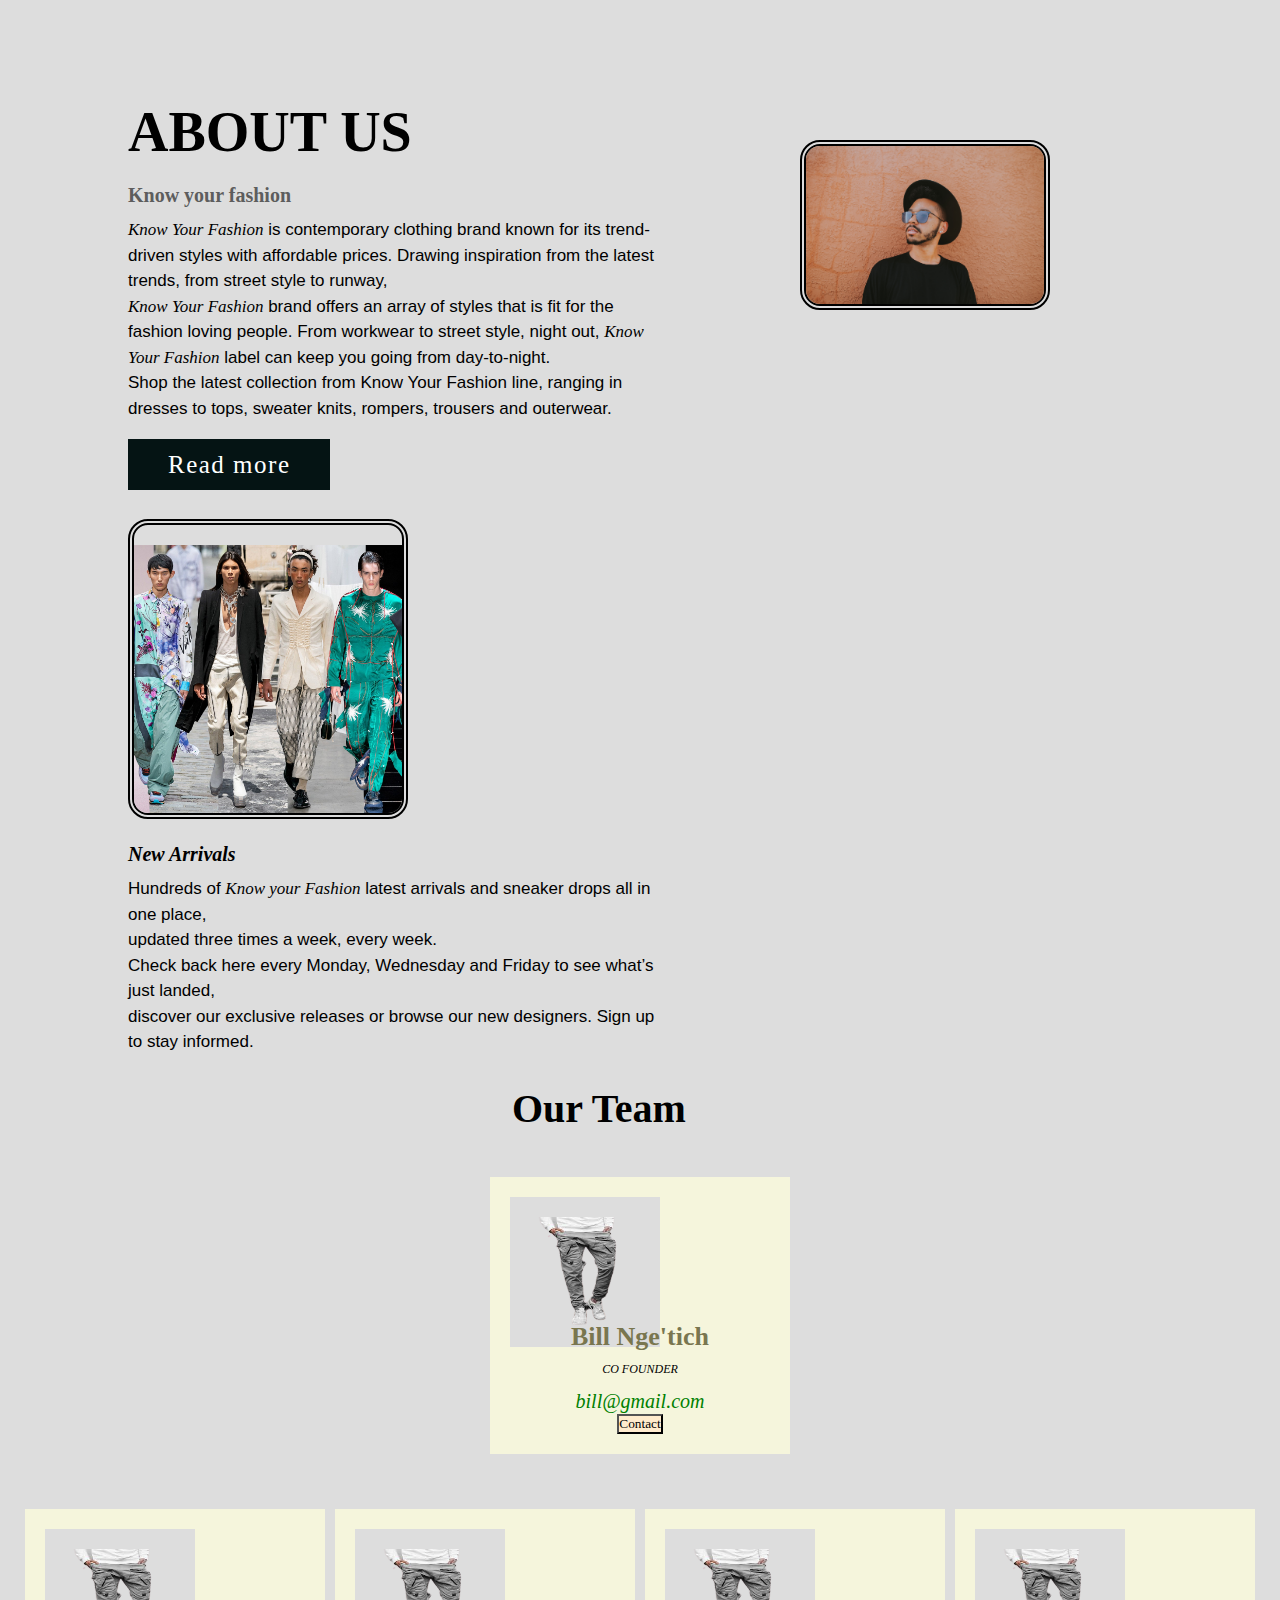
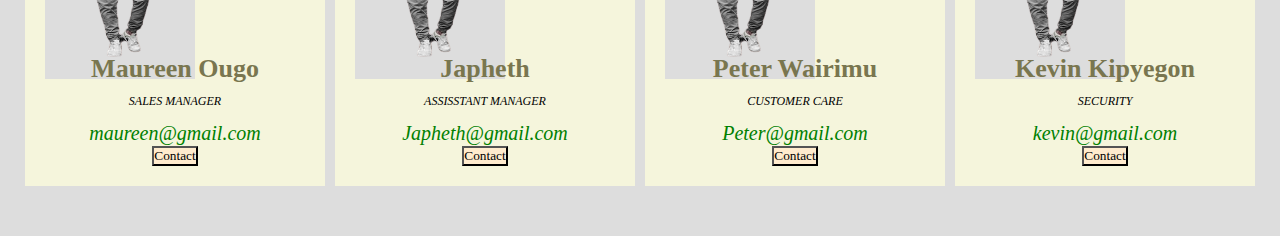
==== index.html @ dfaa852a "added files" ====
<!DOCTYPE html>
<html>
    <head>
        <title>About Us section</title>
        <meta charset="utf-8">
        <meta name="viewport" content="width=device-width,initial-scale=1.0">
        <link rel="stylesheet" href="index.css">
        <div class="section">
            <div class="container">
                <div class="content-section">
                   <div class="title">
                       <h1>About Us</h1>
                   </div> 
                   <div class="content">
                    
                       <h3>Know your fashion</h3>
                       <p><em>Know Your Fashion</em> is contemporary clothing brand known for its trend-driven styles with affordable prices. Drawing inspiration from the latest trends, from street style to runway,<br> <em>Know Your Fashion</em> brand offers an array of styles that is fit for the fashion loving people. From workwear to street style, night out, <em>Know Your Fashion</em> label can keep you going from day-to-night.<br> Shop the latest collection from Know Your Fashion line, ranging in dresses to tops, sweater knits, rompers, trousers and outerwear.</p>
                       <div class="button">
                           <a href="">Read more</a>
                       </div>

                   </div>
                   <div class="another">
                    <img src="Know-Your-Fashion/Assets/creative.jpg" height="300px">
                     
                    <h4>New Arrivals</h4>
                    <p>Hundreds of <em>Know your Fashion</em> latest arrivals and sneaker drops all in one place,<br> updated three times a week, every week. <br>Check back here every Monday, Wednesday and Friday to see what’s just landed,<br> discover our exclusive releases or browse our new designers. Sign up to stay informed.</p>
                    
                   </div>
                   <div class="social">
                   <a href=""><i class="fab fa-facebook-f"></i></a>
                   <a href=""><i class="fab fa-twitter-f"></i></a>
                   <a href=""><i class="fab fa-instagram,-f"></i></a>
                   </div>

                </div> 
                <div class="image-section">
                    <img src="Documents/Know your fashion project/ivana-cajina-_7LbC5J-jw4-unsplash.jpg">
                </div>
             </div>
        </div>
    </head>
    <body>
        <div class="wrapper">
            <h2>Our Team</h2>
            </div>
            <div class="team">
                <div class="team_member">
                    <div class="team_img">
                        <img src="Documents/Know your fashion project/trousers-removebg-preview.png"></div>
                    <h3>Bill Nge'tich</h3>
                    <p class="role">Co Founder</p>
                    <p>bill@gmail.com</p>
        <p><button class="button">Contact</button></p>
                    </div>
                    <div class="team">
                    <div class="team_member">
                        <div class="team_img">
                            <img src="Documents/Know your fashion project/trousers-removebg-preview.png">
                        </div>
                        <h3>Maureen Ougo</h3>
                        <p class="role">Sales Manager</p>
                        <p>maureen@gmail.com</p>
        <p><button class="button">Contact</button></p>
                    
                        </div>
                        <div class="team">
                        <div class="team_member">
                            <div class="team_img">
                                <img src="Documents/Know your fashion project/trousers-removebg-preview.png">
                            </div>
                            <h3>Japheth</h3>
                            <p class="role">Assisstant Manager</p>
                            <p>Japheth@gmail.com</p>
        <p><button class="button">Contact</button></p>
                    </div>        
                    <div class="team">
                        <div class="team_member">
                            <div class="team_img">
                                <img src="Documents/Know your fashion project/trousers-removebg-preview.png">
                            </div>
                            <h3>Peter Wairimu</h3>
                            <p class="role">Customer care</p>
                            <p>Peter@gmail.com</p>
        <p><button class="button">Contact</button></p>
                            </div>
                            <div class="team">
                                <div class="team_member">
                                    <div class="team_img">
                                        <img src="Documents/Know your fashion project/trousers-removebg-preview.png">
                                    </div>
                                    <h3>Kevin Kipyegon</h3>
                                    <p class="role">Security</p>
                                    <p>kevin@gmail.com</p>
        <p><button class="button">Contact</button></p>
                            </div>        


                </div>

            </div>

        </div>


        
    </body>
</html>
---- index.css ----
*{margin: 0px; 
    padding: 0px;
    box-sizing: border-box;
    font-family: 'poppins'; 
    
   }
   .section{
       width: 100%;
       min-height: 100vh;
       background-color: #ddd;


   }
   .container{
       width: 80%;
       display: block;
       margin: auto;
       padding-top: 100px;
   }
   .content-section{
       float: left;
       width: 55%;
       
   }
   .image-section{
       float: right;
       width: 40%;
       margin-left: 100px;
   }
   .image-section img{
       width: 80%;
       height: auto;
       border-radius: 20px;
       border: 6px double black;
       
       

   }
   /* .home{
    float: none;
    width: 40%
    
   }
   .home img{
    width: 100%;
    height: auto; */

   .content-section .title{
       text-transform: uppercase;
       font-size: 28px;
   

   }
   .content-section .content h3{
       margin-top:20px;
       color: #5d5d5d;
       font-size: 20px;
   }
   .content-section .content p{
       margin-top: 10px;
       font-family: sans-serif;
       font-size: 17px;
       line-height: 1.5;



   }
   .content-section .content .button {
       margin-top: 30px;

   }
.content-section .content .button a{
    background-color: rgb(5, 20, 20);
    padding: 12px 40px;
    text-decoration: none;
    color: #fff; 
    font-size: 25px;
    letter-spacing: 1.5px;
}
.content-section .content .button a:hover{
    background-color: #a55555;
    color: #fff; 
}

.form img{
    width: 20%;
    height: 20%;
    float: left;
    border-radius: 8px;
    border: 1px solid #ddd;
    display: block;
    margin-left: 10%;
    margin-right: 20%;
    border: 6px double black;


}


.image{
    width: 10px;
    height: 10px;
    float: left;
    border-radius: 8px;
    border: 1px solid #ddd; 
    display: block;    
    margin-right: 20%;

}
.form{
    text-align: left;
       
       
}
body{
   background-color: #ddd;
}
.wrapper h2{
    font-family: 'Allura',cursive;
    font-size: 40px;
    margin-bottom: 40px;
    text-align: left;
    
}
.team{
    text-align: center;
    width: auto;
    justify-content: center;
    display: flex;
    flex-wrap: wrap;
    background-color: #ddd;
}

.team .team_member{
    background-color: beige;

    margin: 5px;
    margin-bottom: 50px;
    width: 300px;
    padding: 20px;
    line-height: 20px;
    position: relative;
}
.team .team_member h3{
    color: #79764f;
    font-size: 26px;
    margin-top: 30px;
 

}
.team .team_member p.role{
    color:black;
    font-size: 12px;
    text-transform: uppercase;
    margin: 12px 0;

}
.wrapper{
    margin-bottom: 10px;
    text-align:left;
    padding-left: 40%;

}

.team .team_member .team_img{
    width: 100px;
    height: 100px;
    background:transparent;
    border-radius: 20px;

} 
.team .team_member .team_img img{
    width: 150px;
    height: 150px;
    padding: 20px;
    top: 10%;
    background-color: #ddd;
    


}
.team .button{
 background:blanchedalmond; 
}
.team.button:hover{
background-color: cornsilk;

}
.button:hover{
    cursor: pointer;
    /* background-color: wheat; */
    color: black;
    font-size: 15px;
}
.another>img{
 padding-top: 20px; 
 /* width: 80%; */
/* height: auto; */
border-radius: 20px;
border: 6px double black;
margin-bottom: 20px;
margin-top: 40px;

}
.section{
    display: flex;
    padding-bottom: 30px;

}
.container{
    display: flex;
}
.image-section{
    padding: 40px;
}
.another h4{
    font-style: italic;
    font-size: 20px;
    font-weight: 20px;
}

.another p{
    margin-top: 10px;
       font-family: sans-serif;
       font-size: 17px;
       line-height: 1.5;

}
.team p{
    font-style: italic;
    font-size: 20px;
    font-weight: 20px;
    color:green;
}
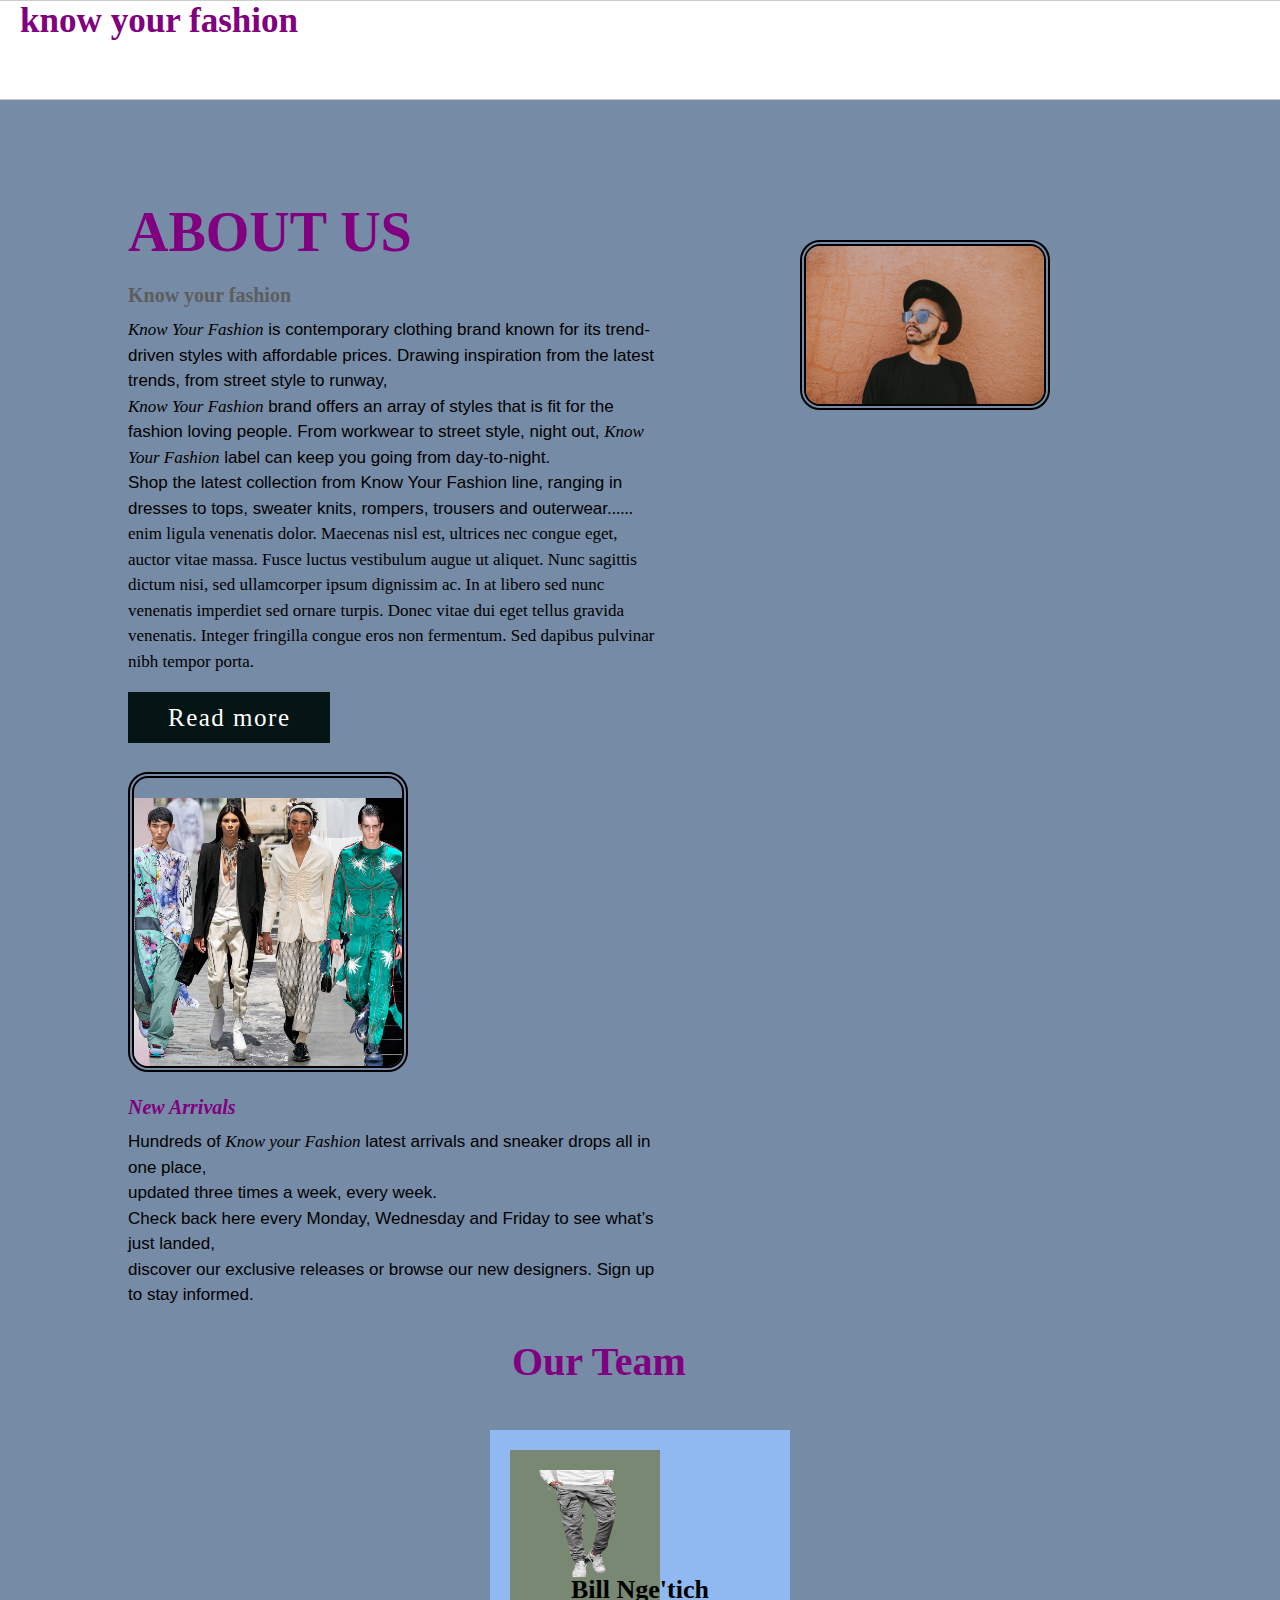
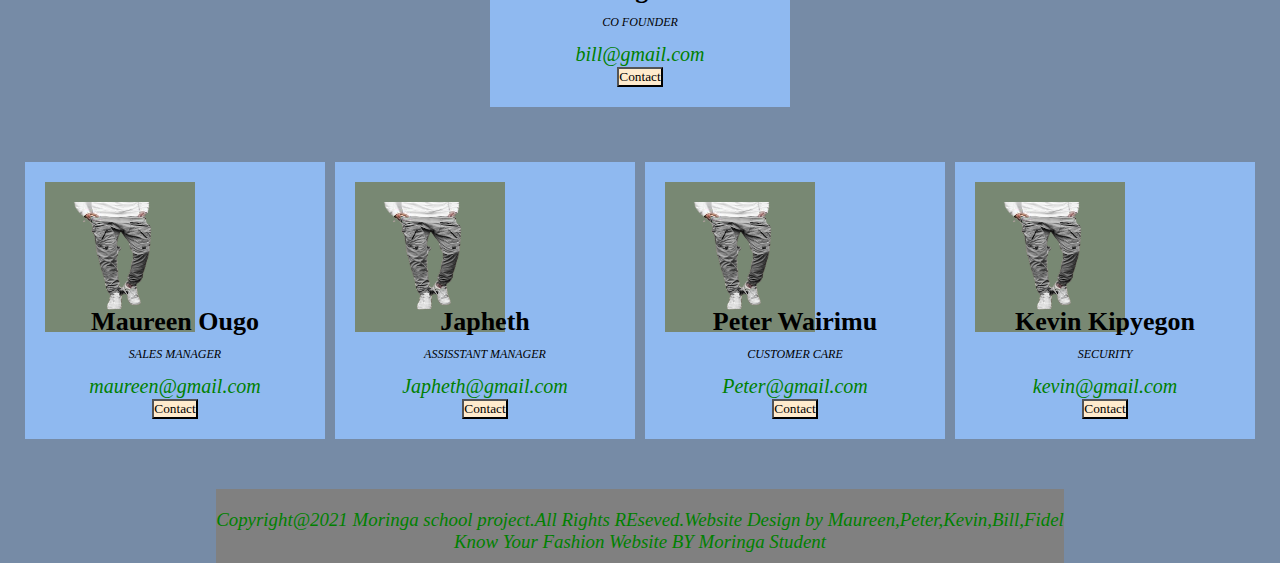
==== commit accd47b6: "added styles" ====
--- a/index.html
+++ b/index.html
@@ -5,6 +5,20 @@
         <meta charset="utf-8">
         <meta name="viewport" content="width=device-width,initial-scale=1.0">
         <link rel="stylesheet" href="index.css">
+        <link rel="stylesheet" href="https://pro.fontawesome.com/releases/v5.10.0/css/all.css" integrity="sha384-AYmEC3Yw5cVb3ZcuHtOA93w35dYTsvhLPVnYs9eStHfGJvOvKxVfELGroGkvsg+p" crossorigin="anonymous"/><link rel="preconnect" href="https://fonts.gstatic.com">
+        
+        <div class="nav">
+            <div class="logo">
+             <h3>know your fashion</h3>
+             </div>
+             <div class="icons">
+                 <ul>
+                     <li><a href="#"><i class="fa fa-home fa-3x" style="color:blueviolet"aria-hidden="true"></i></a></li>
+                     <li><a href="#"><i class="fa fa-phone fa-3x" aria-hidden="true" style="color: blueviolet"></i></a></li>
+                     <li><a href="#" ><i class="fa fa-sign-in fa-3x" aria-hidden="true" style="color: blueviolet"></i></a></li>
+                 </ul>
+             </div>
+         </div>
         <div class="section">
             <div class="container">
                 <div class="content-section">
@@ -14,9 +28,9 @@
                    <div class="content">
                     
                        <h3>Know your fashion</h3>
-                       <p><em>Know Your Fashion</em> is contemporary clothing brand known for its trend-driven styles with affordable prices. Drawing inspiration from the latest trends, from street style to runway,<br> <em>Know Your Fashion</em> brand offers an array of styles that is fit for the fashion loving people. From workwear to street style, night out, <em>Know Your Fashion</em> label can keep you going from day-to-night.<br> Shop the latest collection from Know Your Fashion line, ranging in dresses to tops, sweater knits, rompers, trousers and outerwear.</p>
+                       <p><em>Know Your Fashion</em> is contemporary clothing brand known for its trend-driven styles with affordable prices. Drawing inspiration from the latest trends, from street style to runway,<br> <em>Know Your Fashion</em> brand offers an array of styles that is fit for the fashion loving people. From workwear to street style, night out, <em>Know Your Fashion</em> label can keep you going from day-to-night.<br> Shop the latest collection from Know Your Fashion line, ranging in dresses to tops, sweater knits, rompers, trousers and outerwear.<span id="dot">.....</span><span id="more"> enim ligula venenatis dolor. Maecenas nisl est, ultrices nec congue eget, auctor vitae massa. Fusce luctus vestibulum augue ut aliquet. Nunc sagittis dictum nisi, sed ullamcorper ipsum dignissim ac. In at libero sed nunc venenatis imperdiet sed ornare turpis. Donec vitae dui eget tellus gravida venenatis. Integer fringilla congue eros non fermentum. Sed dapibus pulvinar nibh tempor porta.</span></p>
                        <div class="button">
-                           <a href="">Read more</a>
+                        <a href="">Read more</a>
                        </div>
 
                    </div>
@@ -99,9 +113,13 @@
                 </div>
 
             </div>
+                        </div>
 
         </div>
-
+        <div class="footertwo">
+            <P> Copyright@2021 Moringa school project.All Rights REseved.Website Design by Maureen,Peter,Kevin,Bill,Fidel</P>
+            <p>Know Your Fashion Website BY Moringa Student</p>
+    
 
         
     </body>
--- a/index.css
+++ b/index.css
@@ -5,10 +5,10 @@
     font-family: 'poppins'; 
     
    }
-   .section{
+    .section{
        width: 100%;
        min-height: 100vh;
-       background-color: #ddd;
+       background-color: #768BA6;
 
 
    }
@@ -49,6 +49,7 @@
    .content-section .title{
        text-transform: uppercase;
        font-size: 28px;
+       color: purple;
    
 
    }
@@ -114,7 +115,7 @@
        
 }
 body{
-   background-color: #ddd;
+   background-color:#768BA6;
 }
 .wrapper h2{
     font-family: 'Allura',cursive;
@@ -129,11 +130,11 @@
     justify-content: center;
     display: flex;
     flex-wrap: wrap;
-    background-color: #ddd;
+    background-color: #768BA6;
 }
 
 .team .team_member{
-    background-color: beige;
+    background-color: #8fb9f0;
 
     margin: 5px;
     margin-bottom: 50px;
@@ -143,7 +144,7 @@
     position: relative;
 }
 .team .team_member h3{
-    color: #79764f;
+    color: black;
     font-size: 26px;
     margin-top: 30px;
  
@@ -160,6 +161,7 @@
     margin-bottom: 10px;
     text-align:left;
     padding-left: 40%;
+    color: purple;
 
 }
 
@@ -175,7 +177,7 @@
     height: 150px;
     padding: 20px;
     top: 10%;
-    background-color: #ddd;
+    background-color: rgb(120, 136, 115);
     
 
 
@@ -218,6 +220,7 @@
     font-style: italic;
     font-size: 20px;
     font-weight: 20px;
+    color: purple;
 }
 
 .another p{
@@ -233,3 +236,43 @@
     font-weight: 20px;
     color:green;
 }
+.footertwo{
+    background-color: grey;
+    padding-top: 20px;
+    padding-bottom: 10px;
+}
+.footertwo p{
+text-align: center;
+font-size: 0.5cm;
+}
+ul li{
+    display: inline;
+}
+.nav{
+border:1px solid #ccc;
+border-width:1px 0;
+list-style:none;
+margin:0;
+padding:0;
+text-align:center;
+box-sizing: border;
+height:100px;
+background-color: white;
+
+}
+.nav a{
+    display:inline-block;
+    padding:20px;
+}
+.logo{
+    float: left;
+    margin: 0 0 0 20px;
+    font-size: 30px;
+    text-align: space-between;
+    font-family:'Caveat', cursive;
+    color: purple;
+
+}
+.icons{
+    float: right;
+}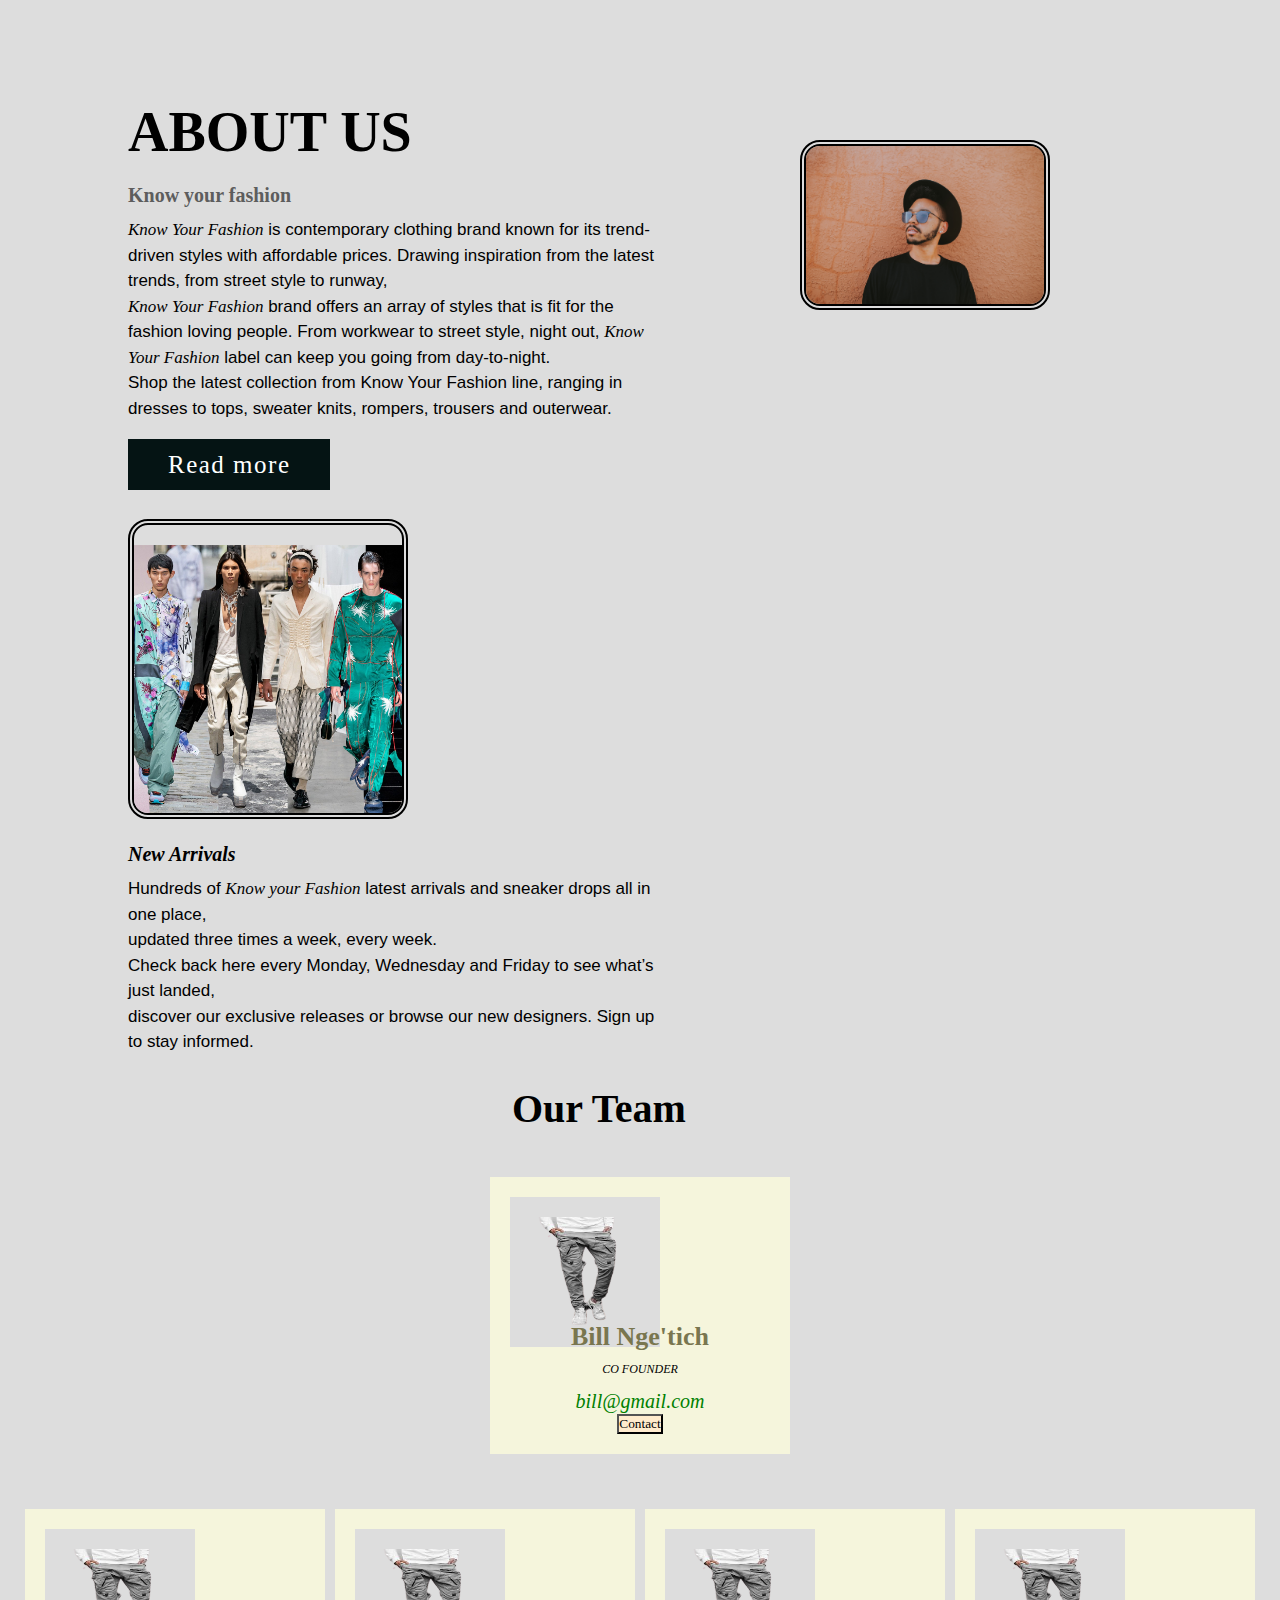
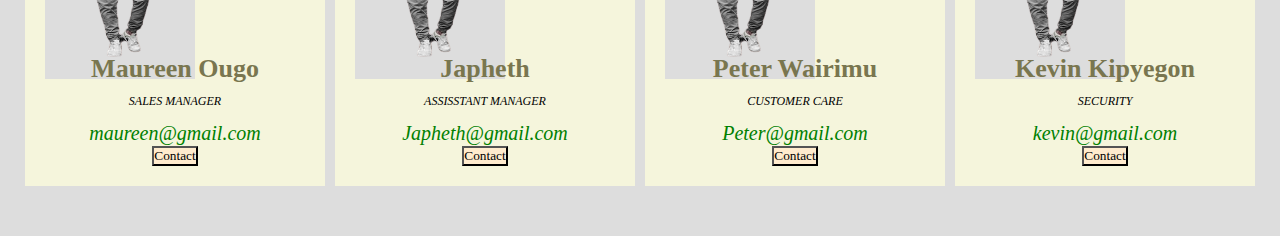
==== commit 42fc7f16: "Merge 23819b8adcd357e8673584822551a69d4e59de58 into 5b10f9c4e9ae45d9342e5d1744b8e12d3a04ae48" ====
--- a/index.html
+++ b/index.html
@@ -5,20 +5,6 @@
         <meta charset="utf-8">
         <meta name="viewport" content="width=device-width,initial-scale=1.0">
         <link rel="stylesheet" href="index.css">
-        <link rel="stylesheet" href="https://pro.fontawesome.com/releases/v5.10.0/css/all.css" integrity="sha384-AYmEC3Yw5cVb3ZcuHtOA93w35dYTsvhLPVnYs9eStHfGJvOvKxVfELGroGkvsg+p" crossorigin="anonymous"/><link rel="preconnect" href="https://fonts.gstatic.com">
-        
-        <div class="nav">
-            <div class="logo">
-             <h3>know your fashion</h3>
-             </div>
-             <div class="icons">
-                 <ul>
-                     <li><a href="#"><i class="fa fa-home fa-3x" style="color:blueviolet"aria-hidden="true"></i></a></li>
-                     <li><a href="#"><i class="fa fa-phone fa-3x" aria-hidden="true" style="color: blueviolet"></i></a></li>
-                     <li><a href="#" ><i class="fa fa-sign-in fa-3x" aria-hidden="true" style="color: blueviolet"></i></a></li>
-                 </ul>
-             </div>
-         </div>
         <div class="section">
             <div class="container">
                 <div class="content-section">
@@ -28,9 +14,9 @@
                    <div class="content">
                     
                        <h3>Know your fashion</h3>
-                       <p><em>Know Your Fashion</em> is contemporary clothing brand known for its trend-driven styles with affordable prices. Drawing inspiration from the latest trends, from street style to runway,<br> <em>Know Your Fashion</em> brand offers an array of styles that is fit for the fashion loving people. From workwear to street style, night out, <em>Know Your Fashion</em> label can keep you going from day-to-night.<br> Shop the latest collection from Know Your Fashion line, ranging in dresses to tops, sweater knits, rompers, trousers and outerwear.<span id="dot">.....</span><span id="more"> enim ligula venenatis dolor. Maecenas nisl est, ultrices nec congue eget, auctor vitae massa. Fusce luctus vestibulum augue ut aliquet. Nunc sagittis dictum nisi, sed ullamcorper ipsum dignissim ac. In at libero sed nunc venenatis imperdiet sed ornare turpis. Donec vitae dui eget tellus gravida venenatis. Integer fringilla congue eros non fermentum. Sed dapibus pulvinar nibh tempor porta.</span></p>
+                       <p><em>Know Your Fashion</em> is contemporary clothing brand known for its trend-driven styles with affordable prices. Drawing inspiration from the latest trends, from street style to runway,<br> <em>Know Your Fashion</em> brand offers an array of styles that is fit for the fashion loving people. From workwear to street style, night out, <em>Know Your Fashion</em> label can keep you going from day-to-night.<br> Shop the latest collection from Know Your Fashion line, ranging in dresses to tops, sweater knits, rompers, trousers and outerwear.</p>
                        <div class="button">
-                        <a href="">Read more</a>
+                           <a href="">Read more</a>
                        </div>
 
                    </div>
@@ -113,13 +99,9 @@
                 </div>
 
             </div>
-                        </div>
 
         </div>
-        <div class="footertwo">
-            <P> Copyright@2021 Moringa school project.All Rights REseved.Website Design by Maureen,Peter,Kevin,Bill,Fidel</P>
-            <p>Know Your Fashion Website BY Moringa Student</p>
-    
+
 
         
     </body>
--- a/index.css
+++ b/index.css
@@ -5,10 +5,10 @@
     font-family: 'poppins'; 
     
    }
-    .section{
+   .section{
        width: 100%;
        min-height: 100vh;
-       background-color: #768BA6;
+       background-color: #ddd;
 
 
    }
@@ -49,7 +49,6 @@
    .content-section .title{
        text-transform: uppercase;
        font-size: 28px;
-       color: purple;
    
 
    }
@@ -115,7 +114,7 @@
        
 }
 body{
-   background-color:#768BA6;
+   background-color: #ddd;
 }
 .wrapper h2{
     font-family: 'Allura',cursive;
@@ -130,11 +129,11 @@
     justify-content: center;
     display: flex;
     flex-wrap: wrap;
-    background-color: #768BA6;
+    background-color: #ddd;
 }
 
 .team .team_member{
-    background-color: #8fb9f0;
+    background-color: beige;
 
     margin: 5px;
     margin-bottom: 50px;
@@ -144,7 +143,7 @@
     position: relative;
 }
 .team .team_member h3{
-    color: black;
+    color: #79764f;
     font-size: 26px;
     margin-top: 30px;
  
@@ -161,7 +160,6 @@
     margin-bottom: 10px;
     text-align:left;
     padding-left: 40%;
-    color: purple;
 
 }
 
@@ -177,7 +175,7 @@
     height: 150px;
     padding: 20px;
     top: 10%;
-    background-color: rgb(120, 136, 115);
+    background-color: #ddd;
     
 
 
@@ -220,7 +218,6 @@
     font-style: italic;
     font-size: 20px;
     font-weight: 20px;
-    color: purple;
 }
 
 .another p{
@@ -236,43 +233,3 @@
     font-weight: 20px;
     color:green;
 }
-.footertwo{
-    background-color: grey;
-    padding-top: 20px;
-    padding-bottom: 10px;
-}
-.footertwo p{
-text-align: center;
-font-size: 0.5cm;
-}
-ul li{
-    display: inline;
-}
-.nav{
-border:1px solid #ccc;
-border-width:1px 0;
-list-style:none;
-margin:0;
-padding:0;
-text-align:center;
-box-sizing: border;
-height:100px;
-background-color: white;
-
-}
-.nav a{
-    display:inline-block;
-    padding:20px;
-}
-.logo{
-    float: left;
-    margin: 0 0 0 20px;
-    font-size: 30px;
-    text-align: space-between;
-    font-family:'Caveat', cursive;
-    color: purple;
-
-}
-.icons{
-    float: right;
-}